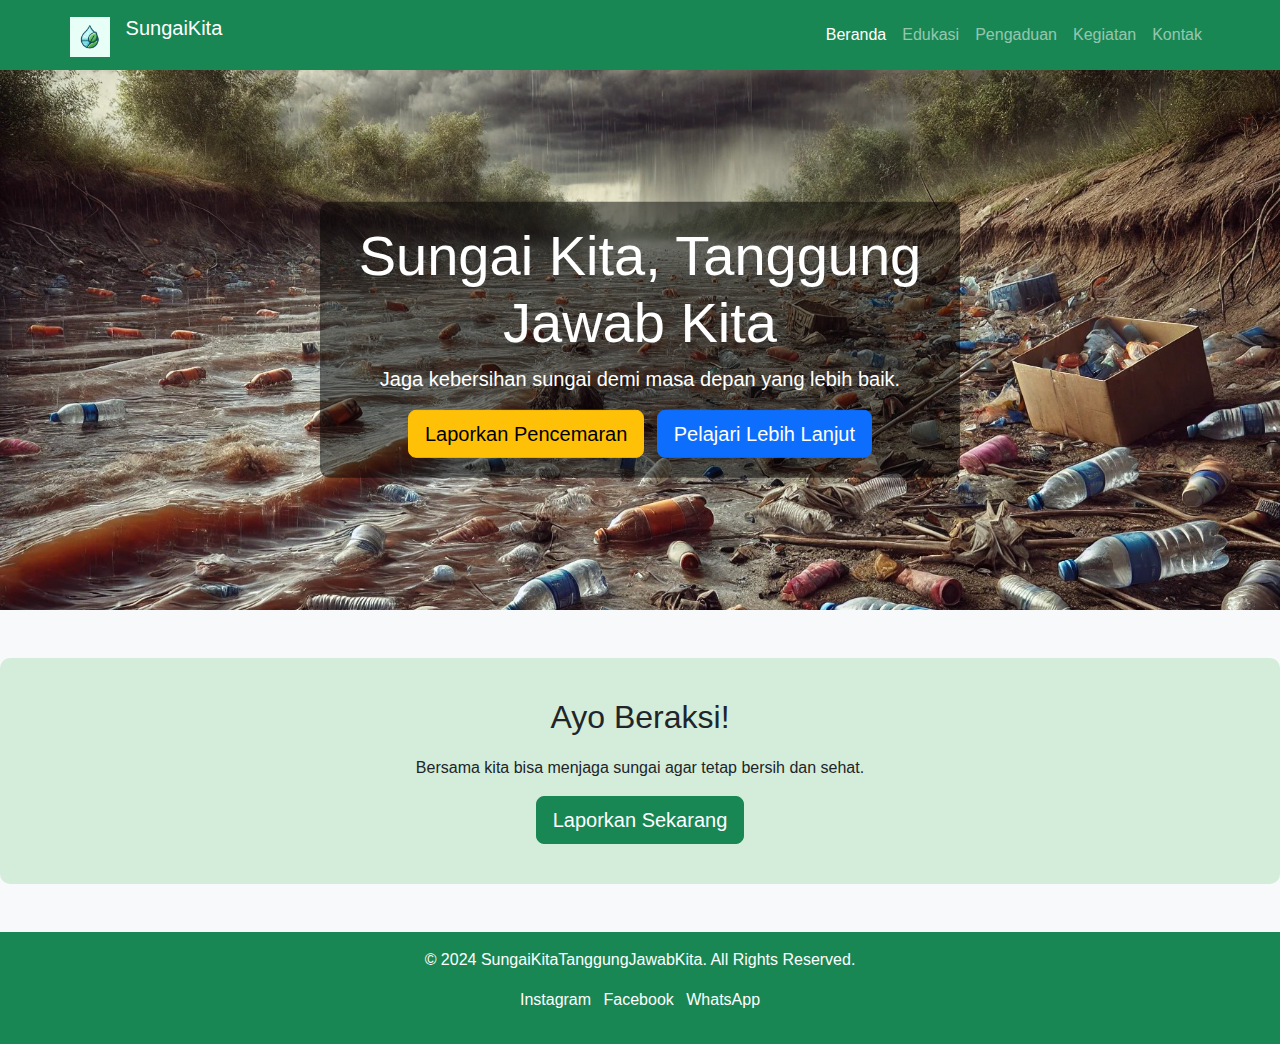
==== SungaiKitaTanggungJawabKita/index.html @ 9df90158 "Add files via upload" ====
<!DOCTYPE html>
<html lang="id">
<head>
    <meta charset="UTF-8">
    <meta name="viewport" content="width=device-width, initial-scale=1.0">
    <title>SungaiKitaTanggungJawabKita</title>
    <link rel="icon" href="assets/img/logo/favicon.ico" type="image/x-icon">
    <!-- Bootstrap CSS -->
    <link href="https://cdn.jsdelivr.net/npm/bootstrap@5.3.0/dist/css/bootstrap.min.css" rel="stylesheet">
    <!-- Custom CSS -->
    <link rel="stylesheet" href="assets/css/style.css">
</head>
<body>
    <header class="bg-success text-white">
        <nav class="container navbar navbar-expand-lg navbar-dark">
            <a class="navbar-brand" href="index.html">
                <img src="assets/img/logo/logo.png" alt="SungaiKitaTanggungJawabKita" width="40" height="40" class="d-inline-block align-text-top">
                SungaiKita
            </a>
            <button class="navbar-toggler" type="button" data-bs-toggle="collapse" data-bs-target="#navbarNav" aria-controls="navbarNav" aria-expanded="false" aria-label="Toggle navigation">
                <span class="navbar-toggler-icon"></span>
            </button>
            <div class="collapse navbar-collapse justify-content-end" id="navbarNav">
                <ul class="navbar-nav">
                    <li class="nav-item"><a class="nav-link active" href="index.html">Beranda</a></li>
                    <li class="nav-item"><a class="nav-link" href="edukasi.html">Edukasi</a></li>
                    <li class="nav-item"><a class="nav-link" href="pengaduan.html">Pengaduan</a></li>
                    <li class="nav-item"><a class="nav-link" href="kegiatan.html">Kegiatan</a></li>
                    <li class="nav-item"><a class="nav-link" href="kontak.html">Kontak</a></li>
                </ul>
            </div>
        </nav>
    </header>

    <main>
        <section class="hero position-relative">
            <img src="assets/img/hero/hero-01-sungai-tercemar.jpg" alt="Sungai Tercemar" class="img-fluid w-100">
            <div class="hero-text position-absolute top-50 start-50 translate-middle text-center text-white">
                <h1 class="display-4">Sungai Kita, Tanggung Jawab Kita</h1>
                <p class="lead">Jaga kebersihan sungai demi masa depan yang lebih baik.</p>
                <a href="pengaduan.html" class="btn btn-warning btn-lg me-2">Laporkan Pencemaran</a>
                <a href="edukasi.html" class="btn btn-primary btn-lg">Pelajari Lebih Lanjut</a>
            </div>
        </section>

        <section class="cta text-center my-5">
            <h2>Ayo Beraksi!</h2>
            <p>Bersama kita bisa menjaga sungai agar tetap bersih dan sehat.</p>
            <a href="pengaduan.html" class="btn btn-success btn-lg">Laporkan Sekarang</a>
        </section>
    </main>

    <footer class="bg-success text-white text-center py-3">
        <p>&copy; 2024 SungaiKitaTanggungJawabKita. All Rights Reserved.</p>
        <ul class="list-inline">
            <li class="list-inline-item"><a href="#" class="text-white">Instagram</a></li>
            <li class="list-inline-item"><a href="#" class="text-white">Facebook</a></li>
            <li class="list-inline-item"><a href="#" class="text-white">WhatsApp</a></li>
        </ul>
    </footer>

    <!-- Bootstrap JS -->
    <script src="https://cdn.jsdelivr.net/npm/bootstrap@5.3.0/dist/js/bootstrap.bundle.min.js"></script>
    <!-- Custom JS -->
    <script src="assets/js/script.js"></script>
</body>
</html>
---- SungaiKitaTanggungJawabKita/assets/css/style.css ----
/* General Styles */
body {
  font-family: 'Arial', sans-serif;
  background-color: #f8f9fa;
}

header .navbar-brand img {
  margin-right: 10px;
}

.hero {
  position: relative;
  height: 60vh;
  overflow: hidden;
}

.hero img {
  object-fit: cover;
  height: 100%;
}

.hero-text {
  background: rgba(0, 0, 0, 0.5);
  padding: 20px;
  border-radius: 10px;
}

.cta {
  background-color: #d4edda;
  padding: 40px 20px;
  border-radius: 10px;
}

.cta h2 {
  margin-bottom: 20px;
}

footer ul li a {
  text-decoration: none;
  color: white;
}

footer ul li a:hover {
  text-decoration: underline;
}

/* Form Styles */
form label {
  font-weight: bold;
}

form input, form textarea {
  border-radius: 5px;
}

.btn-success, .btn-warning, .btn-primary {
  transition: background-color 0.3s;
}

.btn-success:hover, .btn-warning:hover, .btn-primary:hover {
  opacity: 0.8;
}

/* Responsiveness */
@media (max-width: 768px) {
  .hero-text h1 {
      font-size: 2rem;
  }
  .hero-text p {
      font-size: 1rem;
  }
}
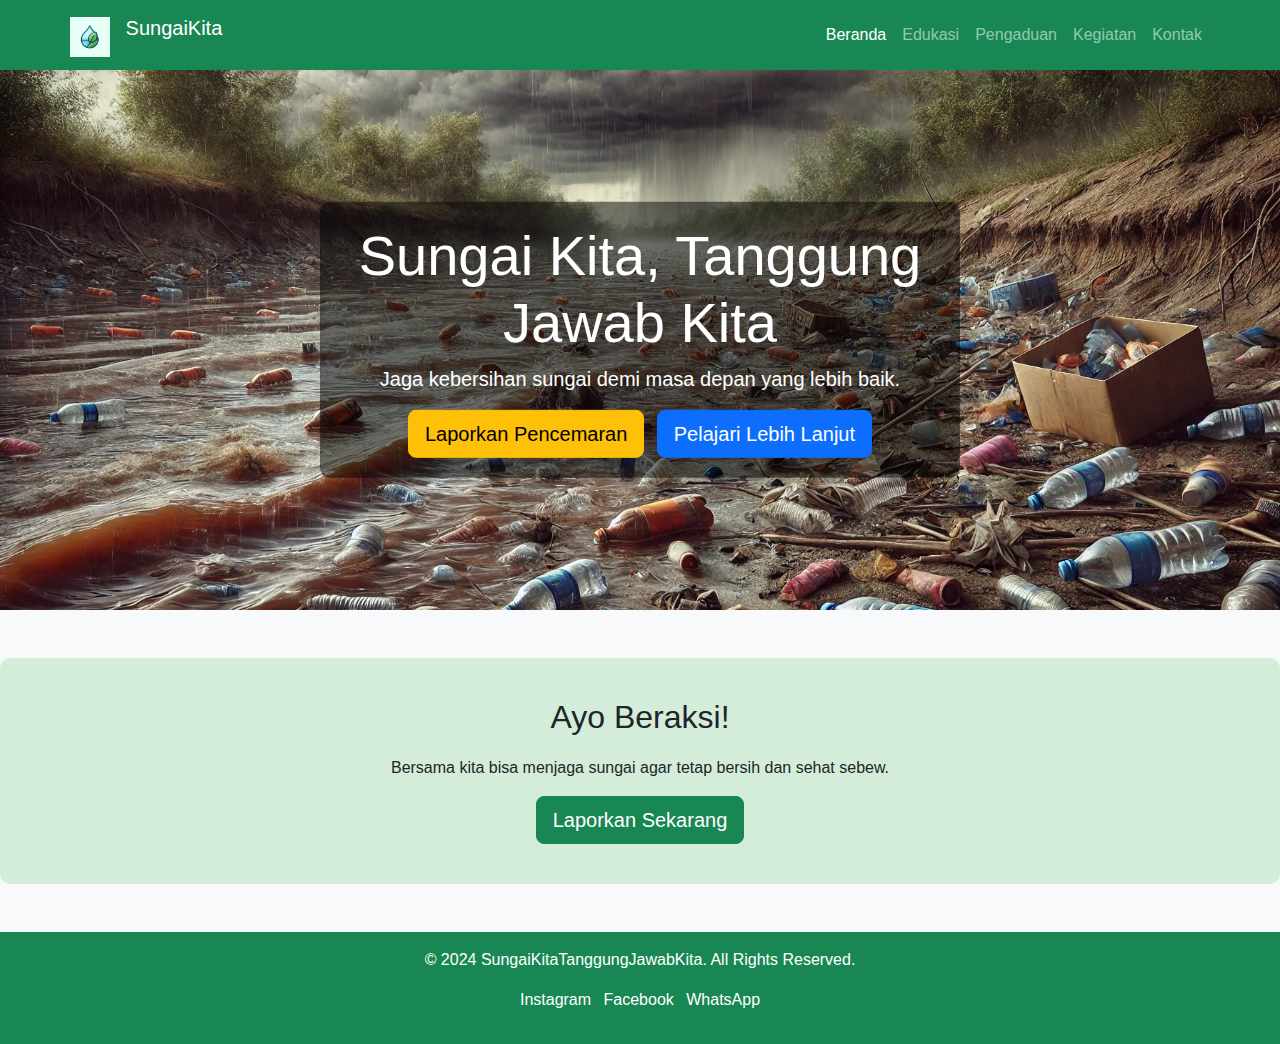
==== commit 22d4f82f: "Update index.html" ====
--- a/SungaiKitaTanggungJawabKita/index.html
+++ b/SungaiKitaTanggungJawabKita/index.html
@@ -7,7 +7,7 @@
     <link rel="icon" href="assets/img/logo/favicon.ico" type="image/x-icon">
     <!-- Bootstrap CSS -->
     <link href="https://cdn.jsdelivr.net/npm/bootstrap@5.3.0/dist/css/bootstrap.min.css" rel="stylesheet">
-    <!-- Custom CSS -->
+    <!-- Custom CSS  -->
     <link rel="stylesheet" href="assets/css/style.css">
 </head>
 <body>
@@ -45,7 +45,7 @@
 
         <section class="cta text-center my-5">
             <h2>Ayo Beraksi!</h2>
-            <p>Bersama kita bisa menjaga sungai agar tetap bersih dan sehat.</p>
+            <p>Bersama kita bisa menjaga sungai agar tetap bersih dan sehat sebew.</p>
             <a href="pengaduan.html" class="btn btn-success btn-lg">Laporkan Sekarang</a>
         </section>
     </main>
